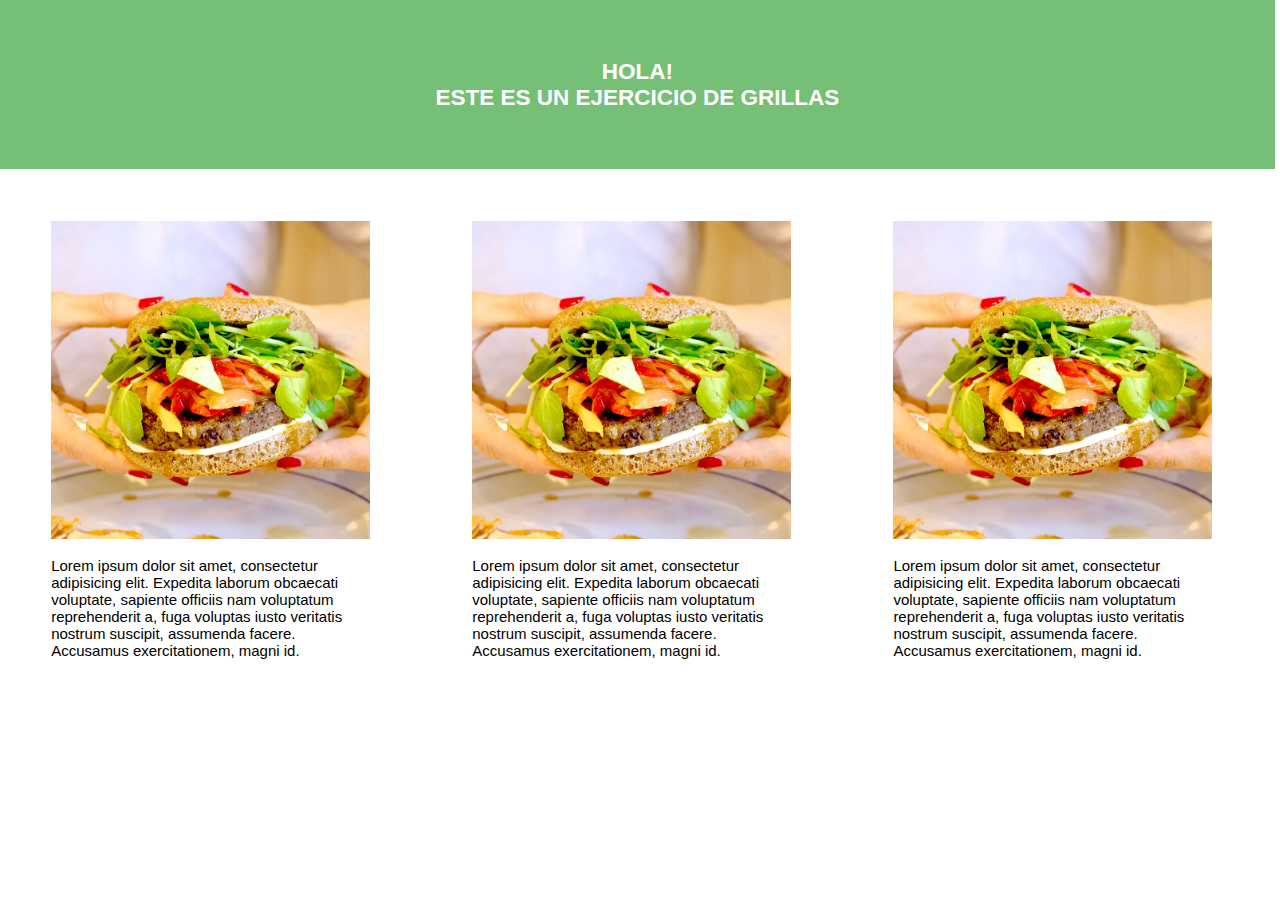
==== 5/index.html @ a736a386 "Ejercicio 5 resuelto" ====
<!DOCTYPE html>
<html>
<head>
	<title></title>
	<link rel="stylesheet" href="style.css">
</head>

<body>
<div class="col-md-12">
	<header>
		<h2>HOLA!<br>ESTE ES UN EJERCICIO DE GRILLAS</h2>
	</header>
</div>

<div class="row">
<div class="col-md-3 margen">
	<img src="../images/test3.jpg" alt="" class="img-responsive">
	<p>Lorem ipsum dolor sit amet, consectetur adipisicing elit. Expedita laborum obcaecati voluptate, sapiente officiis nam voluptatum reprehenderit a, fuga voluptas iusto veritatis nostrum suscipit, assumenda facere. Accusamus exercitationem, magni id.</p>
</div>

<div class="col-md-3 margen">
	<img src="../images/test3.jpg" alt=""  class="img-responsive">
		<p>Lorem ipsum dolor sit amet, consectetur adipisicing elit. Expedita laborum obcaecati voluptate, sapiente officiis nam voluptatum reprehenderit a, fuga voluptas iusto veritatis nostrum suscipit, assumenda facere. Accusamus exercitationem, magni id.</p>
</div>

<div class="col-md-3 margen">
	<img src="../images/test3.jpg" alt=""  class="img-responsive">
		<p>Lorem ipsum dolor sit amet, consectetur adipisicing elit. Expedita laborum obcaecati voluptate, sapiente officiis nam voluptatum reprehenderit a, fuga voluptas iusto veritatis nostrum suscipit, assumenda facere. Accusamus exercitationem, magni id.</p>
</div>
</div>

</body>
</html>
---- 5/style.css ----
body{
	width: 100%;
	margin: 0 auto;
	font-size: 15px;
	font-family: Arial;
}

header {
	background-color: #76bf76;
	color: #fff;
	padding: 40px 0;
	box-sizing: border-box;
	text-align: center;
}

h1,h2,h3,h4,h5,h6{
	font-weight: 
}

.row{
	clear: both;
}

.col-md-1, .col-md-2, .col-md-3, .col-md-4, .col-md-5, .col-md-6, .col-md-7, .col-md-8, .col-md-9, .col-md-10, .col-md-11, .col-md-12{
	float: left;
}
.col-md-1{
width: 8.3%;
}

.col-md-2{
width: 16.6%;
}

.col-md-3{
width: 24.9%;
}

.col-md-4{
width: 33.2%;
}

.col-md-5{
width: 41.5%;
}

.col-md-6{
width: 49.8%;
}

.col-md-7{
width: 58.1%;
}

.col-md-8{
width: 66.4%;
}

.col-md-9{
width: 74.7%;
}

.col-md-10{
width: 83%;
}

.col-md-11{
width: 91.3%;
}

.col-md-12{
width: 99.6%;
}

.img-responsive{
	max-width: 100%;
}

.margen {margin: 4%;}
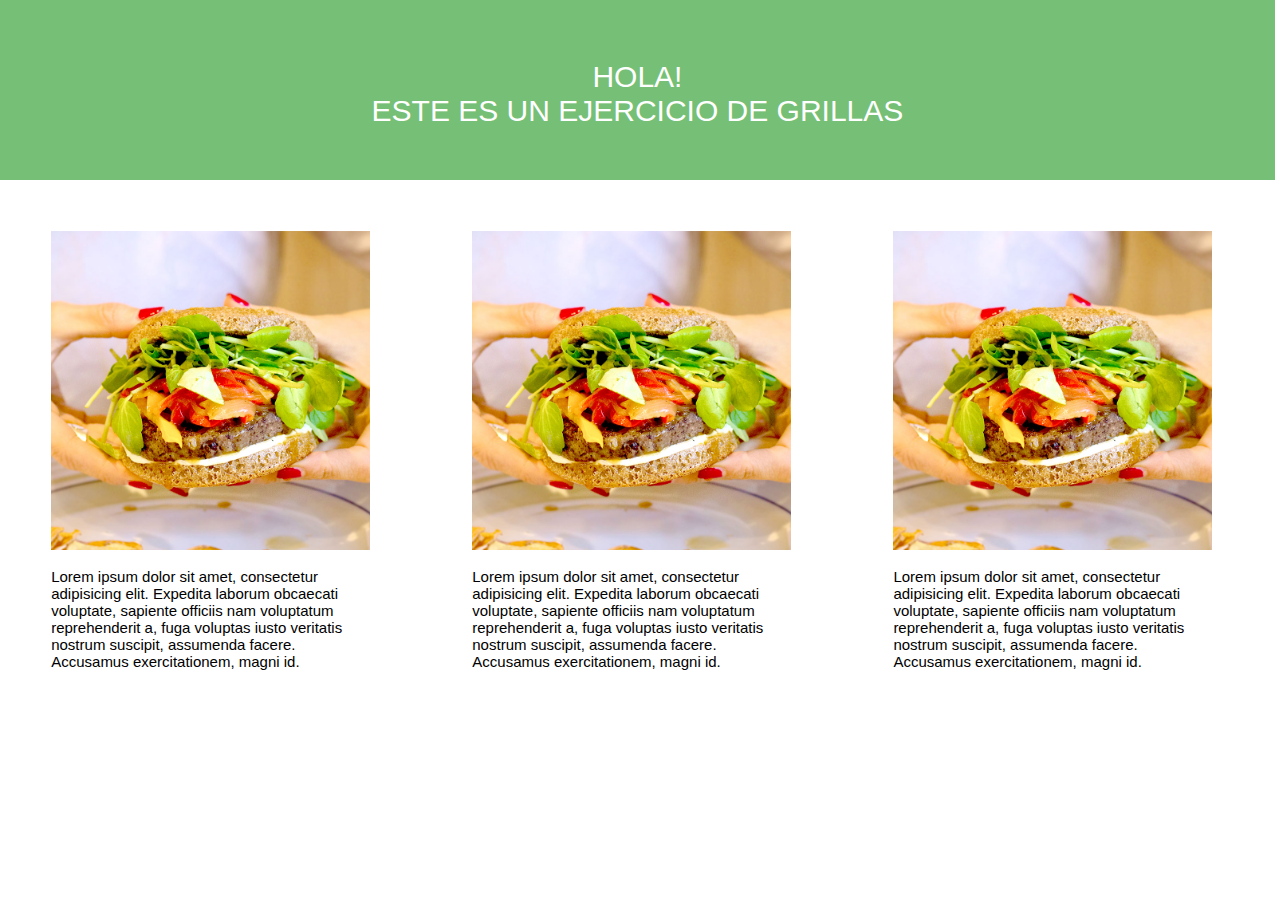
==== commit 2af68897: "Ejercicio 5: Re revisión y edición de la cabecera" ====
--- a/5/index.html
+++ b/5/index.html
@@ -8,7 +8,7 @@
 <body>
 <div class="col-md-12">
 	<header>
-		<h2>HOLA!<br>ESTE ES UN EJERCICIO DE GRILLAS</h2>
+		<h1>HOLA!<br>ESTE ES UN EJERCICIO DE GRILLAS</h1>
 	</header>
 </div>
 
--- a/5/style.css
+++ b/5/style.css
@@ -11,10 +11,12 @@
 	padding: 40px 0;
 	box-sizing: border-box;
 	text-align: center;
+	height: 180px;
 }
 
-h1,h2,h3,h4,h5,h6{
-	font-weight: 
+h1 {
+	font-weight: 300;
+	font-size: 30px;
 }
 
 .row{
